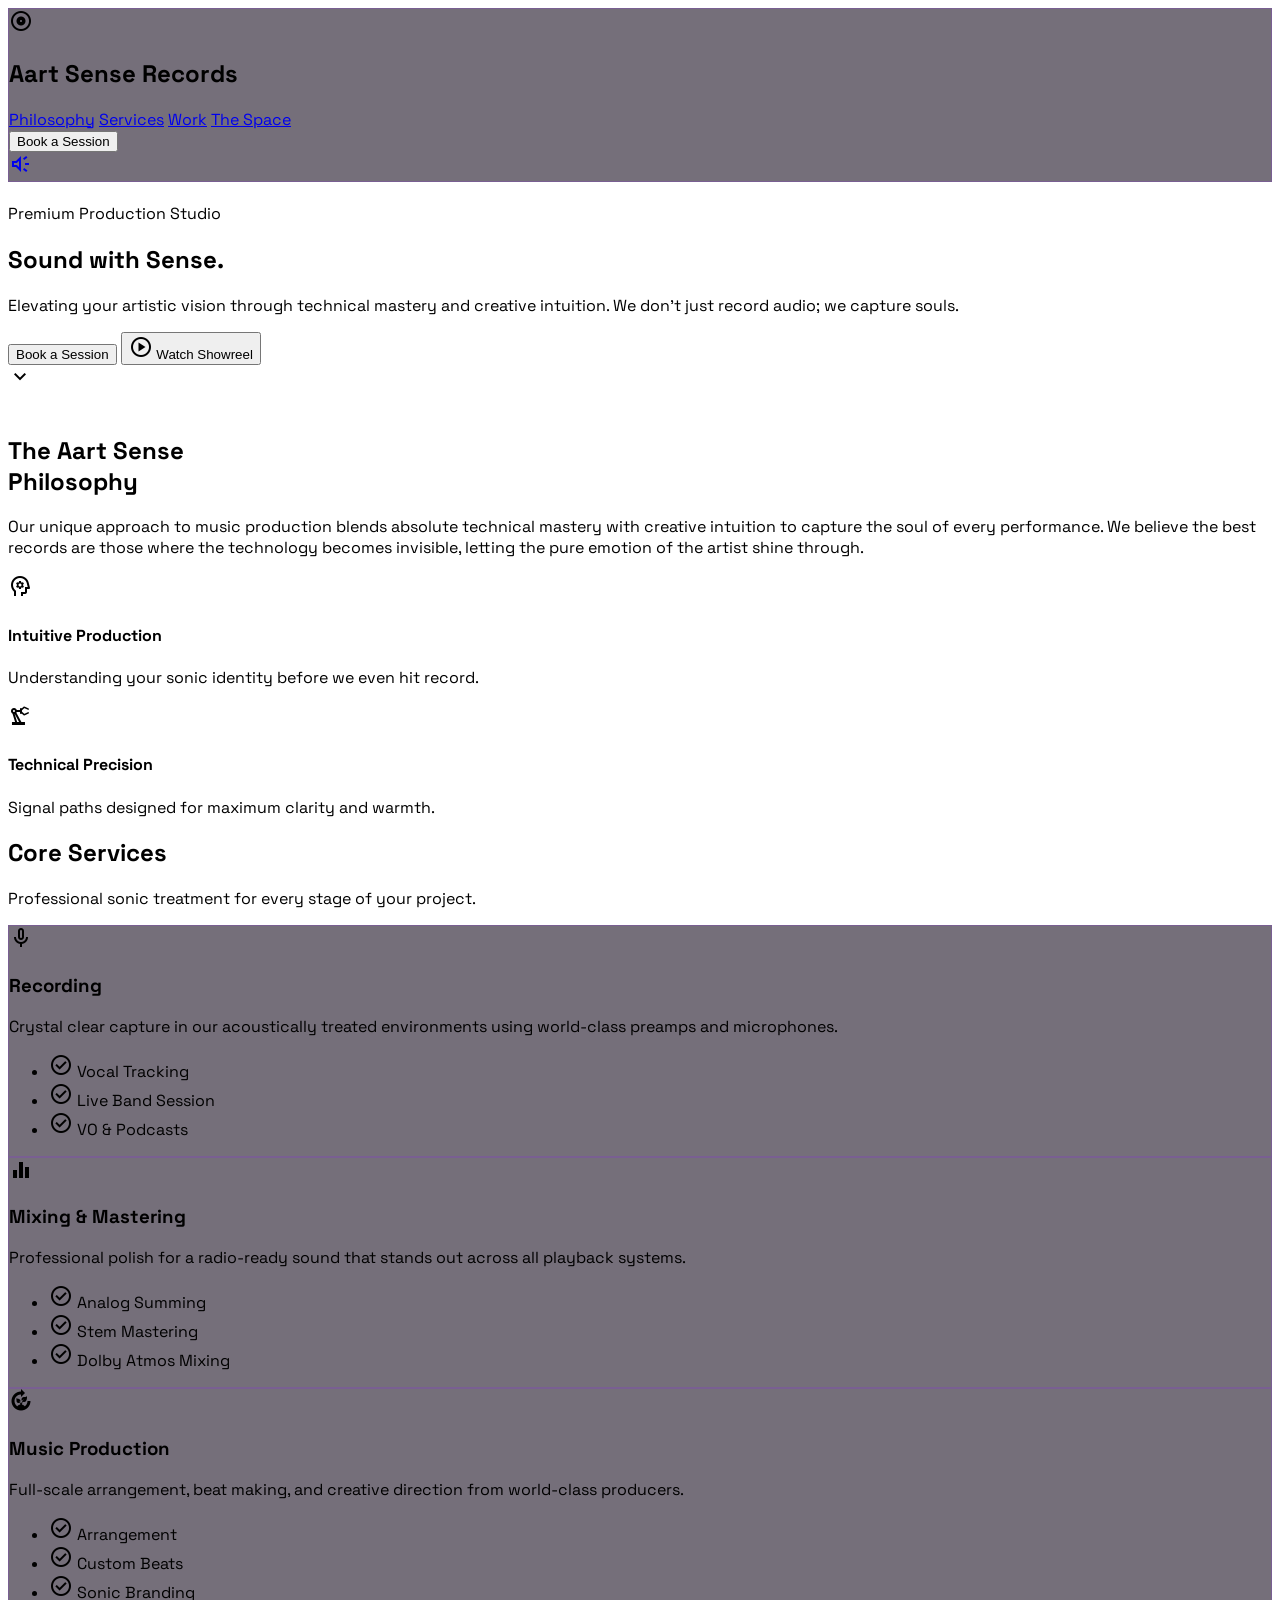
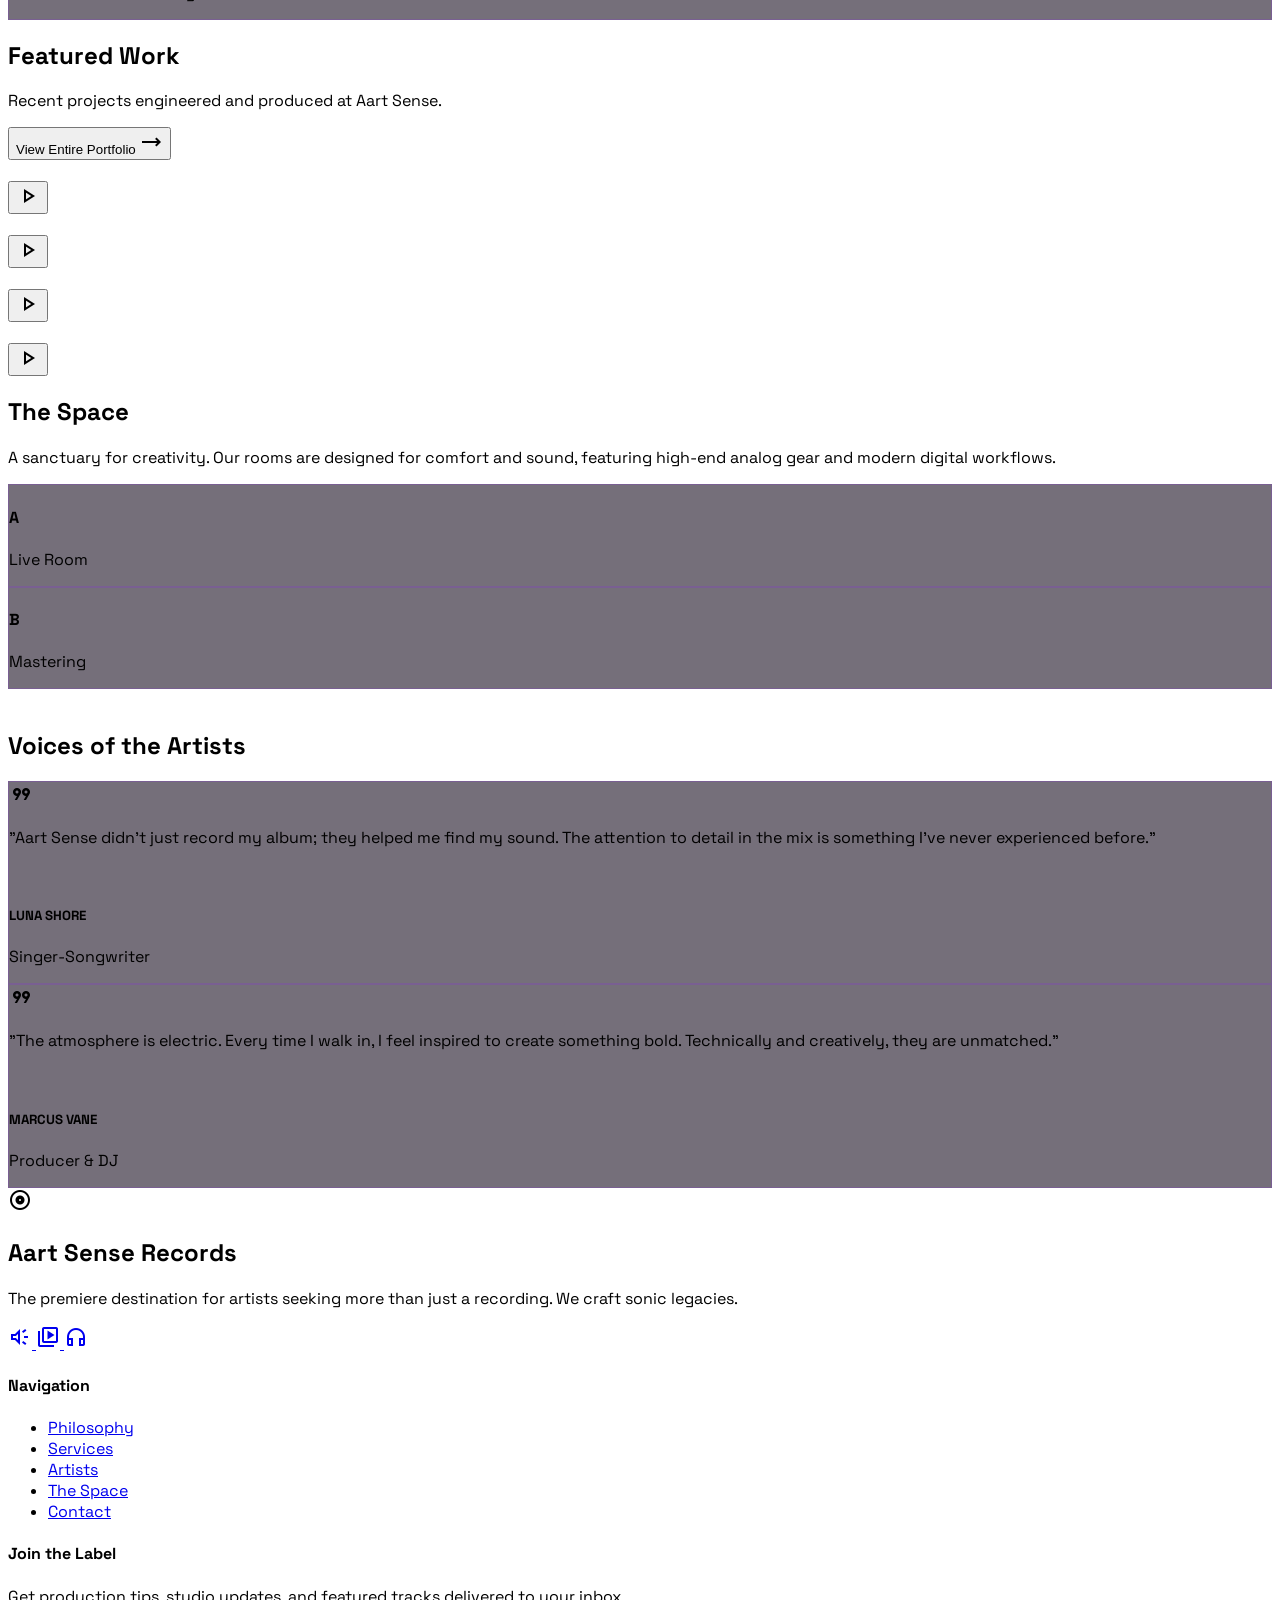
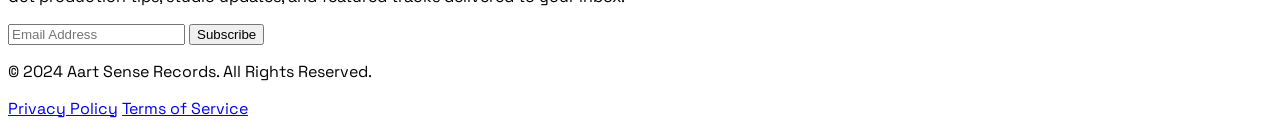
==== index.html @ df7c5c41 "initial commit" ====
<!DOCTYPE html>

<html class="dark" lang="en"><head>
<meta charset="utf-8"/>
<meta content="width=device-width, initial-scale=1.0" name="viewport"/>
<title>Aart Sense Records | Sound with Sense</title>
<script src="https://cdn.tailwindcss.com?plugins=forms,container-queries"></script>
<link href="https://fonts.googleapis.com/css2?family=Space+Grotesk:wght@300;400;500;600;700&amp;display=swap" rel="stylesheet"/>
<link href="https://fonts.googleapis.com/css2?family=Material+Symbols+Outlined:wght,FILL@100..700,0..1&amp;display=swap" rel="stylesheet"/>
<link href="https://fonts.googleapis.com/css2?family=Material+Symbols+Outlined:wght,FILL@100..700,0..1&amp;display=swap" rel="stylesheet"/>
<script id="tailwind-config">
        tailwind.config = {
            darkMode: "class",
            theme: {
                extend: {
                    colors: {
                        "primary": "#8c25f4",
                        "background-light": "#f7f5f8",
                        "background-dark": "#191022",
                    },
                    fontFamily: {
                        "display": ["Space Grotesk", "sans-serif"],
                        "sans": ["Space Grotesk", "sans-serif"]
                    },
                    borderRadius: {
                        "DEFAULT": "0.5rem",
                        "lg": "1rem",
                        "xl": "1.5rem",
                        "full": "9999px"
                    },
                },
            },
        }
    </script>
<style>
        .glass {
            background: rgba(25, 16, 34, 0.6);
            backdrop-filter: blur(12px);
            -webkit-backdrop-filter: blur(12px);
            border: 1px solid rgba(140, 37, 244, 0.2);
        }
        .hero-gradient {
            background: linear-gradient(to bottom, rgba(25, 16, 34, 0.4) 0%, rgba(25, 16, 34, 1) 100%);
        }
        body {
            font-family: 'Space Grotesk', sans-serif;
        }
    </style>
</head>
<body class="bg-background-light dark:bg-background-dark text-slate-900 dark:text-slate-100 selection:bg-primary/30">
<!-- Top Navigation -->
<header class="fixed top-0 w-full z-50 glass border-b border-primary/10">
<div class="max-w-7xl mx-auto px-6 h-20 flex items-center justify-between">
<div class="flex items-center gap-3">
<div class="text-primary">
<span class="material-symbols-outlined text-4xl">album</span>
</div>
<h2 class="text-xl font-bold tracking-tight">Aart Sense Records</h2>
</div>
<nav class="hidden md:flex items-center gap-10">
<a class="text-sm font-medium hover:text-primary transition-colors" href="#philosophy">Philosophy</a>
<a class="text-sm font-medium hover:text-primary transition-colors" href="#services">Services</a>
<a class="text-sm font-medium hover:text-primary transition-colors" href="#work">Work</a>
<a class="text-sm font-medium hover:text-primary transition-colors" href="#space">The Space</a>
</nav>
<div class="flex items-center gap-4">
<button class="bg-primary hover:bg-primary/90 text-white px-6 py-2.5 rounded-lg text-sm font-bold transition-all transform hover:scale-105">
                    Book a Session
                </button>
<div class="flex gap-2">
<a class="p-2 rounded-lg bg-primary/10 hover:bg-primary/20 text-primary transition-all" href="#">
<span class="material-symbols-outlined text-xl">brand_awareness</span>
</a>
</div>
</div>
</div>
</header>
<!-- Immersive Hero Section -->
<section class="relative min-h-screen flex items-center justify-center overflow-hidden">
<div class="absolute inset-0 z-0">
<div class="absolute inset-0 hero-gradient z-10"></div>
<img alt="" class="w-full h-full object-cover" data-alt="Cinematic wide shot of a professional dark recording studio" src="https://lh3.googleusercontent.com/aida-public/[base64]"/>
</div>
<div class="relative z-20 text-center px-6 max-w-4xl mx-auto">
<span class="inline-block px-4 py-1.5 rounded-full bg-primary/20 text-primary text-xs font-bold uppercase tracking-widest mb-6 border border-primary/30">
                Premium Production Studio
            </span>
<h1 class="text-6xl md:text-8xl font-bold tracking-tighter mb-8 leading-[0.9]">
                Sound with <span class="text-primary italic">Sense.</span>
</h1>
<p class="text-lg md:text-xl text-slate-300 mb-12 max-w-2xl mx-auto leading-relaxed">
                Elevating your artistic vision through technical mastery and creative intuition. We don't just record audio; we capture souls.
            </p>
<div class="flex flex-col sm:flex-row items-center justify-center gap-6">
<button class="w-full sm:w-auto px-10 py-5 bg-primary rounded-xl text-white font-bold text-lg hover:shadow-[0_0_40px_rgba(140,37,244,0.4)] transition-all">
                    Book a Session
                </button>
<button class="w-full sm:w-auto px-10 py-5 bg-white/5 border border-white/10 rounded-xl text-white font-bold text-lg hover:bg-white/10 transition-all flex items-center justify-center gap-2 group">
<span class="material-symbols-outlined group-hover:text-primary transition-colors">play_circle</span>
                    Watch Showreel
                </button>
</div>
</div>
<div class="absolute bottom-10 left-1/2 -translate-x-1/2 z-20 animate-bounce">
<span class="material-symbols-outlined text-slate-400">expand_more</span>
</div>
</section>
<!-- Philosophy Section -->
<section class="py-24 px-6 max-w-7xl mx-auto" id="philosophy">
<div class="grid lg:grid-cols-2 gap-16 items-center">
<div class="order-2 lg:order-1">
<div class="relative rounded-2xl overflow-hidden aspect-video group">
<img alt="" class="w-full h-full object-cover grayscale hover:grayscale-0 transition-all duration-700" data-alt="Artist focusing intensely while playing an instrument in soft lighting" src="https://lh3.googleusercontent.com/aida-public/[base64]"/>
<div class="absolute inset-0 bg-primary/20 mix-blend-overlay"></div>
</div>
</div>
<div class="order-1 lg:order-2 space-y-8">
<h2 class="text-4xl md:text-5xl font-bold tracking-tight leading-tight">
                    The Aart Sense <br/><span class="text-primary">Philosophy</span>
</h2>
<p class="text-lg text-slate-400 leading-relaxed">
                    Our unique approach to music production blends absolute technical mastery with creative intuition to capture the soul of every performance. We believe the best records are those where the technology becomes invisible, letting the pure emotion of the artist shine through.
                </p>
<div class="space-y-6">
<div class="flex gap-4 p-4 rounded-xl border border-primary/10 bg-primary/5">
<span class="material-symbols-outlined text-primary text-3xl">psychology</span>
<div>
<h4 class="font-bold mb-1">Intuitive Production</h4>
<p class="text-sm text-slate-400">Understanding your sonic identity before we even hit record.</p>
</div>
</div>
<div class="flex gap-4 p-4 rounded-xl border border-primary/10 bg-primary/5">
<span class="material-symbols-outlined text-primary text-3xl">precision_manufacturing</span>
<div>
<h4 class="font-bold mb-1">Technical Precision</h4>
<p class="text-sm text-slate-400">Signal paths designed for maximum clarity and warmth.</p>
</div>
</div>
</div>
</div>
</div>
</section>
<!-- Core Services Section -->
<section class="py-24 bg-background-dark/50 border-y border-primary/5" id="services">
<div class="max-w-7xl mx-auto px-6">
<div class="text-center mb-16">
<h2 class="text-4xl font-bold mb-4">Core Services</h2>
<p class="text-slate-400">Professional sonic treatment for every stage of your project.</p>
</div>
<div class="grid md:grid-cols-3 gap-8">
<!-- Service Card 1 -->
<div class="glass p-8 rounded-2xl border border-white/5 hover:border-primary/50 transition-all group">
<div class="mb-6 text-primary">
<span class="material-symbols-outlined text-5xl">mic</span>
</div>
<h3 class="text-2xl font-bold mb-4">Recording</h3>
<p class="text-slate-400 mb-6">Crystal clear capture in our acoustically treated environments using world-class preamps and microphones.</p>
<ul class="text-sm space-y-3 text-slate-300">
<li class="flex items-center gap-2"><span class="material-symbols-outlined text-xs text-primary">check_circle</span> Vocal Tracking</li>
<li class="flex items-center gap-2"><span class="material-symbols-outlined text-xs text-primary">check_circle</span> Live Band Session</li>
<li class="flex items-center gap-2"><span class="material-symbols-outlined text-xs text-primary">check_circle</span> VO &amp; Podcasts</li>
</ul>
</div>
<!-- Service Card 2 -->
<div class="glass p-8 rounded-2xl border border-white/5 hover:border-primary/50 transition-all group scale-105 bg-primary/5">
<div class="mb-6 text-primary">
<span class="material-symbols-outlined text-5xl">equalizer</span>
</div>
<h3 class="text-2xl font-bold mb-4">Mixing &amp; Mastering</h3>
<p class="text-slate-400 mb-6">Professional polish for a radio-ready sound that stands out across all playback systems.</p>
<ul class="text-sm space-y-3 text-slate-300">
<li class="flex items-center gap-2"><span class="material-symbols-outlined text-xs text-primary">check_circle</span> Analog Summing</li>
<li class="flex items-center gap-2"><span class="material-symbols-outlined text-xs text-primary">check_circle</span> Stem Mastering</li>
<li class="flex items-center gap-2"><span class="material-symbols-outlined text-xs text-primary">check_circle</span> Dolby Atmos Mixing</li>
</ul>
</div>
<!-- Service Card 3 -->
<div class="glass p-8 rounded-2xl border border-white/5 hover:border-primary/50 transition-all group">
<div class="mb-6 text-primary">
<span class="material-symbols-outlined text-5xl">compost</span>
</div>
<h3 class="text-2xl font-bold mb-4">Music Production</h3>
<p class="text-slate-400 mb-6">Full-scale arrangement, beat making, and creative direction from world-class producers.</p>
<ul class="text-sm space-y-3 text-slate-300">
<li class="flex items-center gap-2"><span class="material-symbols-outlined text-xs text-primary">check_circle</span> Arrangement</li>
<li class="flex items-center gap-2"><span class="material-symbols-outlined text-xs text-primary">check_circle</span> Custom Beats</li>
<li class="flex items-center gap-2"><span class="material-symbols-outlined text-xs text-primary">check_circle</span> Sonic Branding</li>
</ul>
</div>
</div>
</div>
</section>
<!-- Featured Work Grid -->
<section class="py-24 px-6 max-w-7xl mx-auto" id="work">
<div class="flex flex-col md:flex-row md:items-end justify-between mb-16 gap-4">
<div>
<h2 class="text-4xl font-bold mb-4">Featured Work</h2>
<p class="text-slate-400">Recent projects engineered and produced at Aart Sense.</p>
</div>
<button class="text-primary font-bold flex items-center gap-2 hover:translate-x-1 transition-all">
                View Entire Portfolio <span class="material-symbols-outlined">trending_flat</span>
</button>
</div>
<div class="grid grid-cols-2 md:grid-cols-4 gap-4">
<div class="group relative aspect-square rounded-xl overflow-hidden cursor-pointer">
<img alt="" class="w-full h-full object-cover transition-transform duration-500 group-hover:scale-110" data-alt="Vibrant synthwave album cover art" src="https://lh3.googleusercontent.com/aida-public/[base64]"/>
<div class="absolute inset-0 bg-black/60 opacity-0 group-hover:opacity-100 transition-opacity flex items-center justify-center backdrop-blur-sm">
<button class="bg-primary p-4 rounded-full text-white transform translate-y-4 group-hover:translate-y-0 transition-transform">
<span class="material-symbols-outlined text-3xl">play_arrow</span>
</button>
</div>
</div>
<div class="group relative aspect-square rounded-xl overflow-hidden cursor-pointer">
<img alt="" class="w-full h-full object-cover transition-transform duration-500 group-hover:scale-110" data-alt="Moody jazz club black and white album cover" src="https://lh3.googleusercontent.com/aida-public/[base64]"/>
<div class="absolute inset-0 bg-black/60 opacity-0 group-hover:opacity-100 transition-opacity flex items-center justify-center backdrop-blur-sm">
<button class="bg-primary p-4 rounded-full text-white transform translate-y-4 group-hover:translate-y-0 transition-transform">
<span class="material-symbols-outlined text-3xl">play_arrow</span>
</button>
</div>
</div>
<div class="group relative aspect-square rounded-xl overflow-hidden cursor-pointer">
<img alt="" class="w-full h-full object-cover transition-transform duration-500 group-hover:scale-110" data-alt="Electronic neon waveform album cover art" src="https://lh3.googleusercontent.com/aida-public/[base64]"/>
<div class="absolute inset-0 bg-black/60 opacity-0 group-hover:opacity-100 transition-opacity flex items-center justify-center backdrop-blur-sm">
<button class="bg-primary p-4 rounded-full text-white transform translate-y-4 group-hover:translate-y-0 transition-transform">
<span class="material-symbols-outlined text-3xl">play_arrow</span>
</button>
</div>
</div>
<div class="group relative aspect-square rounded-xl overflow-hidden cursor-pointer">
<img alt="" class="w-full h-full object-cover transition-transform duration-500 group-hover:scale-110" data-alt="Indie rock gritty band photography album cover" src="https://lh3.googleusercontent.com/aida-public/[base64]"/>
<div class="absolute inset-0 bg-black/60 opacity-0 group-hover:opacity-100 transition-opacity flex items-center justify-center backdrop-blur-sm">
<button class="bg-primary p-4 rounded-full text-white transform translate-y-4 group-hover:translate-y-0 transition-transform">
<span class="material-symbols-outlined text-3xl">play_arrow</span>
</button>
</div>
</div>
</div>
</section>
<!-- The Space Section -->
<section class="py-24 bg-background-dark" id="space">
<div class="max-w-7xl mx-auto px-6">
<div class="grid lg:grid-cols-3 gap-8 mb-12">
<div class="lg:col-span-1 py-12">
<h2 class="text-4xl font-bold mb-6">The Space</h2>
<p class="text-slate-400 mb-8 leading-relaxed">
                        A sanctuary for creativity. Our rooms are designed for comfort and sound, featuring high-end analog gear and modern digital workflows.
                    </p>
<div class="grid grid-cols-2 gap-4">
<div class="p-4 rounded-xl glass text-center">
<h4 class="text-2xl font-bold text-primary">A</h4>
<p class="text-xs uppercase tracking-widest text-slate-500">Live Room</p>
</div>
<div class="p-4 rounded-xl glass text-center">
<h4 class="text-2xl font-bold text-primary">B</h4>
<p class="text-xs uppercase tracking-widest text-slate-500">Mastering</p>
</div>
</div>
</div>
<div class="lg:col-span-2 grid grid-cols-1 md:grid-cols-2 gap-4">
<img alt="" class="w-full h-full object-cover rounded-xl grayscale hover:grayscale-0 transition-all cursor-crosshair" data-alt="Extreme close up of vintage recording console faders" src="https://lh3.googleusercontent.com/aida-public/[base64]"/>
<img alt="" class="w-full h-full object-cover rounded-xl grayscale hover:grayscale-0 transition-all cursor-crosshair" data-alt="Collection of boutique electric guitars on a rack" src="https://lh3.googleusercontent.com/aida-public/[base64]"/>
<img alt="" class="w-full h-64 md:col-span-2 object-cover rounded-xl grayscale hover:grayscale-0 transition-all cursor-crosshair" data-alt="Wide shot of a recording studio control room at night" src="https://lh3.googleusercontent.com/aida-public/[base64]"/>
</div>
</div>
</div>
</section>
<!-- Testimonials Section -->
<section class="py-24 px-6 max-w-7xl mx-auto overflow-hidden">
<div class="text-center mb-16">
<h2 class="text-3xl font-bold">Voices of the Artists</h2>
</div>
<div class="flex flex-wrap justify-center gap-8">
<div class="max-w-md p-8 glass rounded-2xl relative">
<span class="material-symbols-outlined text-primary text-6xl absolute -top-4 -left-4 opacity-20">format_quote</span>
<p class="text-lg italic text-slate-300 mb-6">
                    "Aart Sense didn't just record my album; they helped me find my sound. The attention to detail in the mix is something I've never experienced before."
                </p>
<div class="flex items-center gap-4">
<div class="w-12 h-12 rounded-full bg-primary/20 overflow-hidden">
<img alt="" data-alt="Headshot of a modern female indie artist" src="https://lh3.googleusercontent.com/aida-public/[base64]"/>
</div>
<div>
<h5 class="font-bold">LUNA SHORE</h5>
<p class="text-xs text-slate-500 uppercase tracking-widest">Singer-Songwriter</p>
</div>
</div>
</div>
<div class="max-w-md p-8 glass rounded-2xl relative">
<span class="material-symbols-outlined text-primary text-6xl absolute -top-4 -left-4 opacity-20">format_quote</span>
<p class="text-lg italic text-slate-300 mb-6">
                    "The atmosphere is electric. Every time I walk in, I feel inspired to create something bold. Technically and creatively, they are unmatched."
                </p>
<div class="flex items-center gap-4">
<div class="w-12 h-12 rounded-full bg-primary/20 overflow-hidden">
<img alt="" data-alt="Portrait of a male hip-hop producer" src="https://lh3.googleusercontent.com/aida-public/[base64]"/>
</div>
<div>
<h5 class="font-bold">MARCUS VANE</h5>
<p class="text-xs text-slate-500 uppercase tracking-widest">Producer &amp; DJ</p>
</div>
</div>
</div>
</div>
</section>
<!-- Newsletter & Footer -->
<footer class="bg-black border-t border-white/5 py-20 px-6">
<div class="max-w-7xl mx-auto">
<div class="grid md:grid-cols-4 gap-12 mb-20">
<div class="md:col-span-2">
<div class="flex items-center gap-3 mb-8">
<div class="text-primary">
<span class="material-symbols-outlined text-4xl">album</span>
</div>
<h2 class="text-2xl font-bold tracking-tight">Aart Sense Records</h2>
</div>
<p class="text-slate-500 max-w-sm mb-8">
                        The premiere destination for artists seeking more than just a recording. We craft sonic legacies.
                    </p>
<div class="flex gap-4">
<a class="w-10 h-10 rounded-lg bg-white/5 flex items-center justify-center hover:bg-primary/20 hover:text-primary transition-all" href="#">
<span class="material-symbols-outlined">brand_awareness</span>
</a>
<a class="w-10 h-10 rounded-lg bg-white/5 flex items-center justify-center hover:bg-primary/20 hover:text-primary transition-all" href="#">
<span class="material-symbols-outlined">video_library</span>
</a>
<a class="w-10 h-10 rounded-lg bg-white/5 flex items-center justify-center hover:bg-primary/20 hover:text-primary transition-all" href="#">
<span class="material-symbols-outlined">headset</span>
</a>
</div>
</div>
<div>
<h4 class="font-bold mb-6">Navigation</h4>
<ul class="space-y-4 text-slate-500 text-sm">
<li><a class="hover:text-primary transition-colors" href="#">Philosophy</a></li>
<li><a class="hover:text-primary transition-colors" href="#">Services</a></li>
<li><a class="hover:text-primary transition-colors" href="#">Artists</a></li>
<li><a class="hover:text-primary transition-colors" href="#">The Space</a></li>
<li><a class="hover:text-primary transition-colors" href="#">Contact</a></li>
</ul>
</div>
<div>
<h4 class="font-bold mb-6">Join the Label</h4>
<p class="text-sm text-slate-500 mb-6">Get production tips, studio updates, and featured tracks delivered to your inbox.</p>
<form class="space-y-3">
<input class="w-full bg-white/5 border-white/10 rounded-lg px-4 py-2.5 text-sm focus:border-primary focus:ring-0 transition-all" placeholder="Email Address" type="email"/>
<button class="w-full bg-primary py-2.5 rounded-lg text-sm font-bold hover:bg-primary/90 transition-all">Subscribe</button>
</form>
</div>
</div>
<div class="flex flex-col md:flex-row justify-between items-center gap-6 pt-12 border-t border-white/5 text-xs text-slate-600">
<p>© 2024 Aart Sense Records. All Rights Reserved.</p>
<div class="flex gap-8">
<a class="hover:text-slate-400" href="#">Privacy Policy</a>
<a class="hover:text-slate-400" href="#">Terms of Service</a>
</div>
</div>
</div>
</footer>
</body></html>
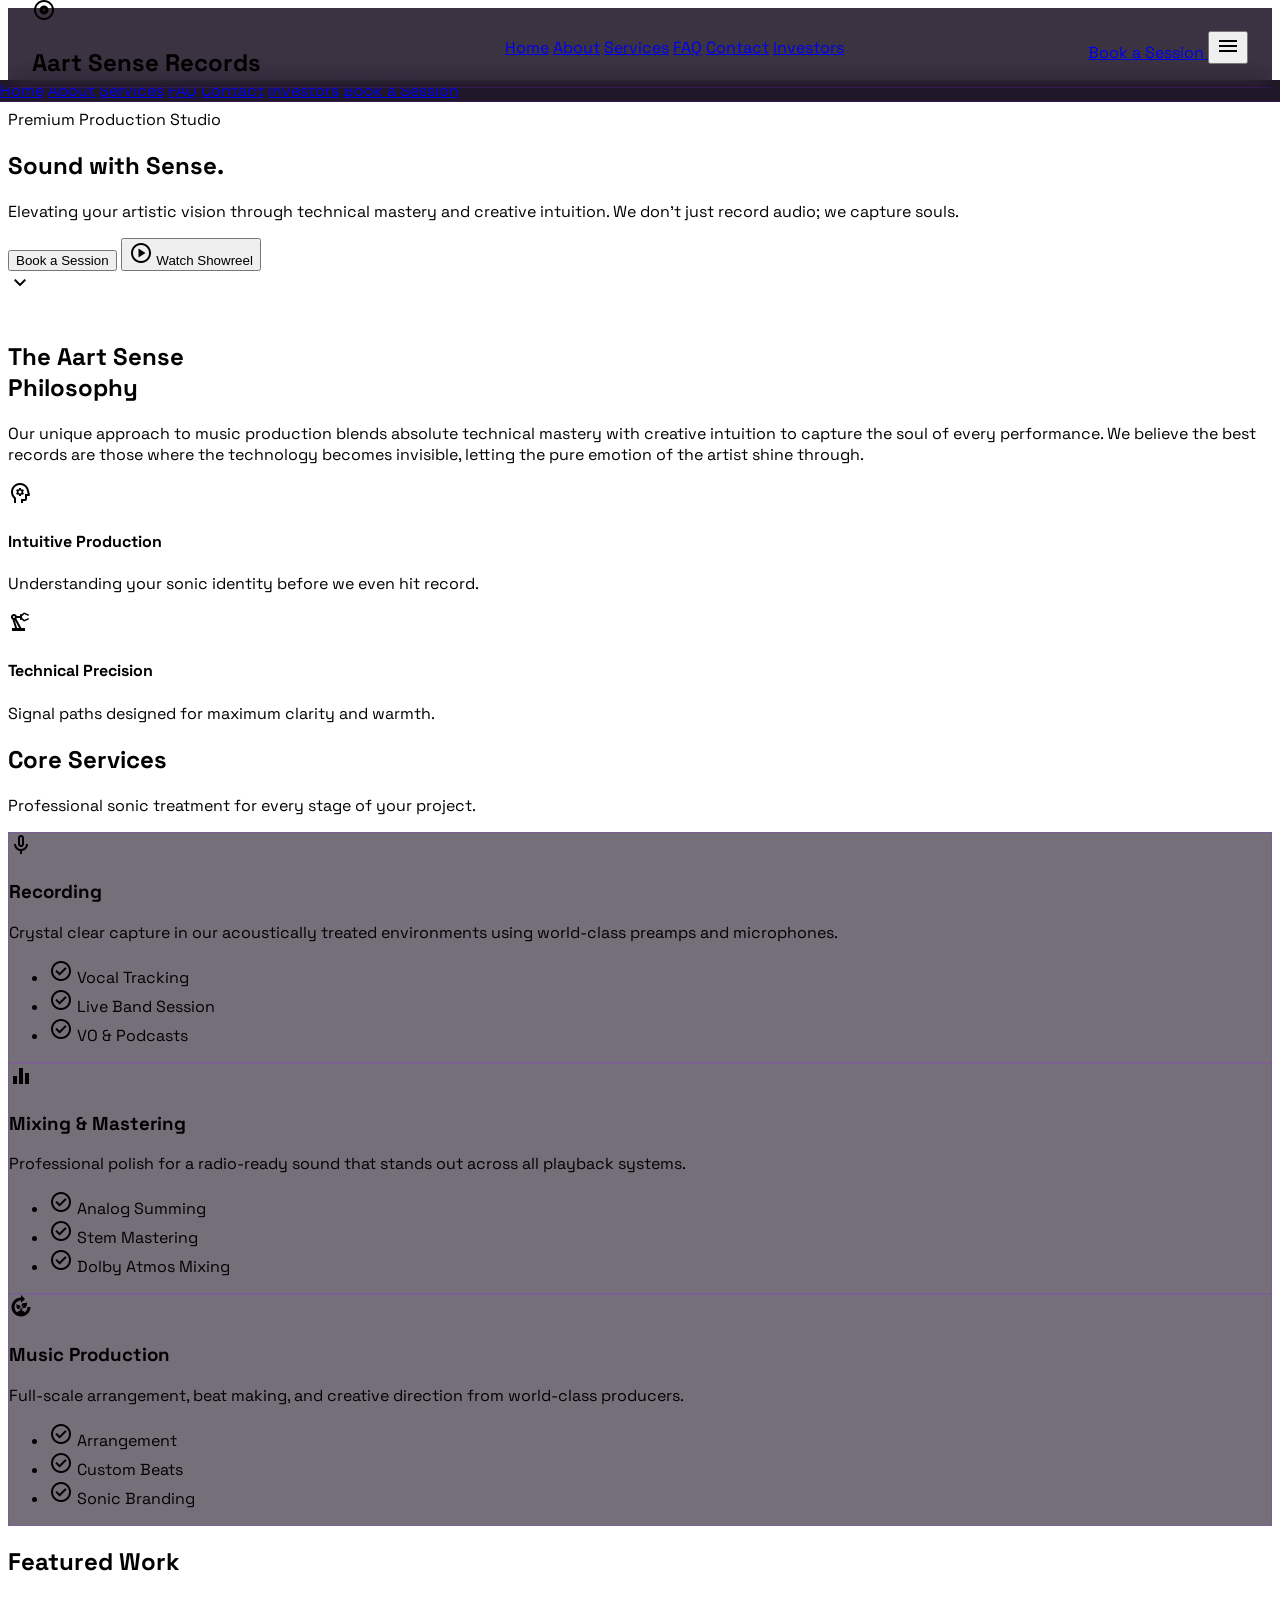
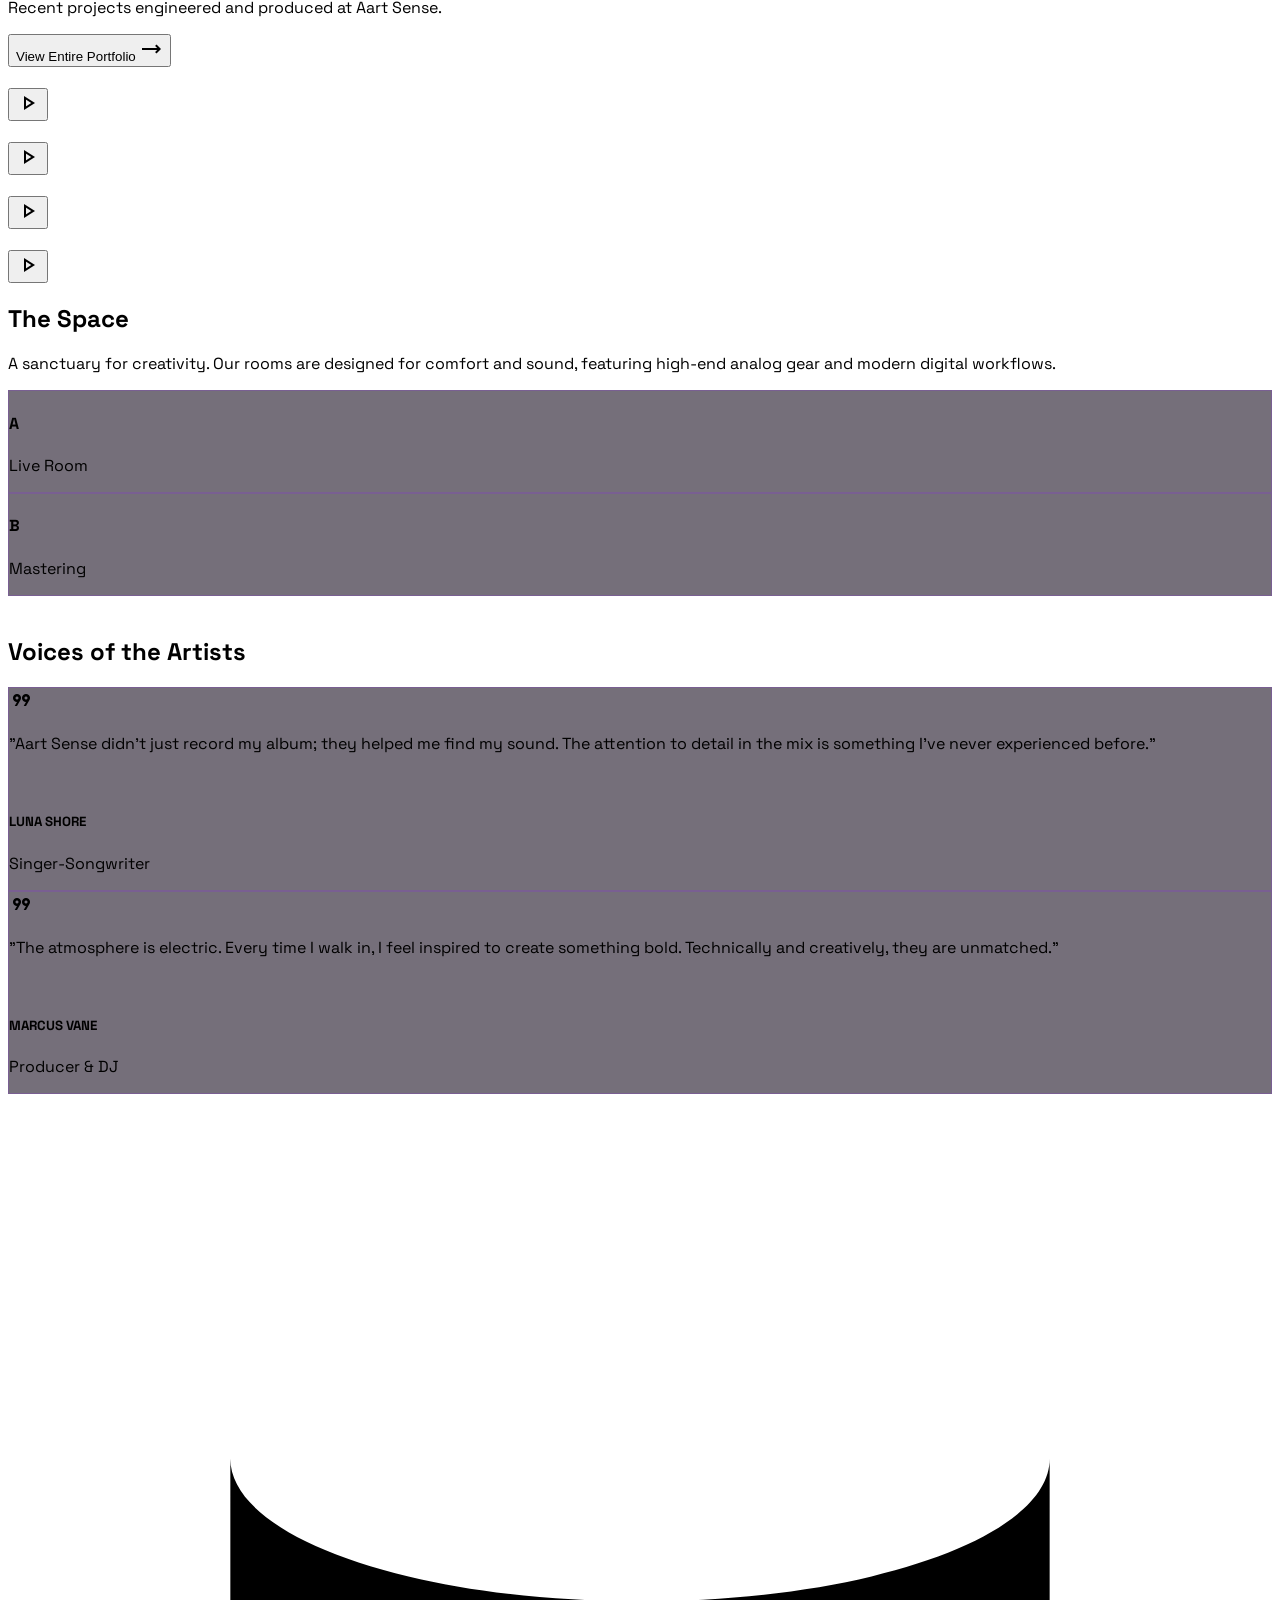
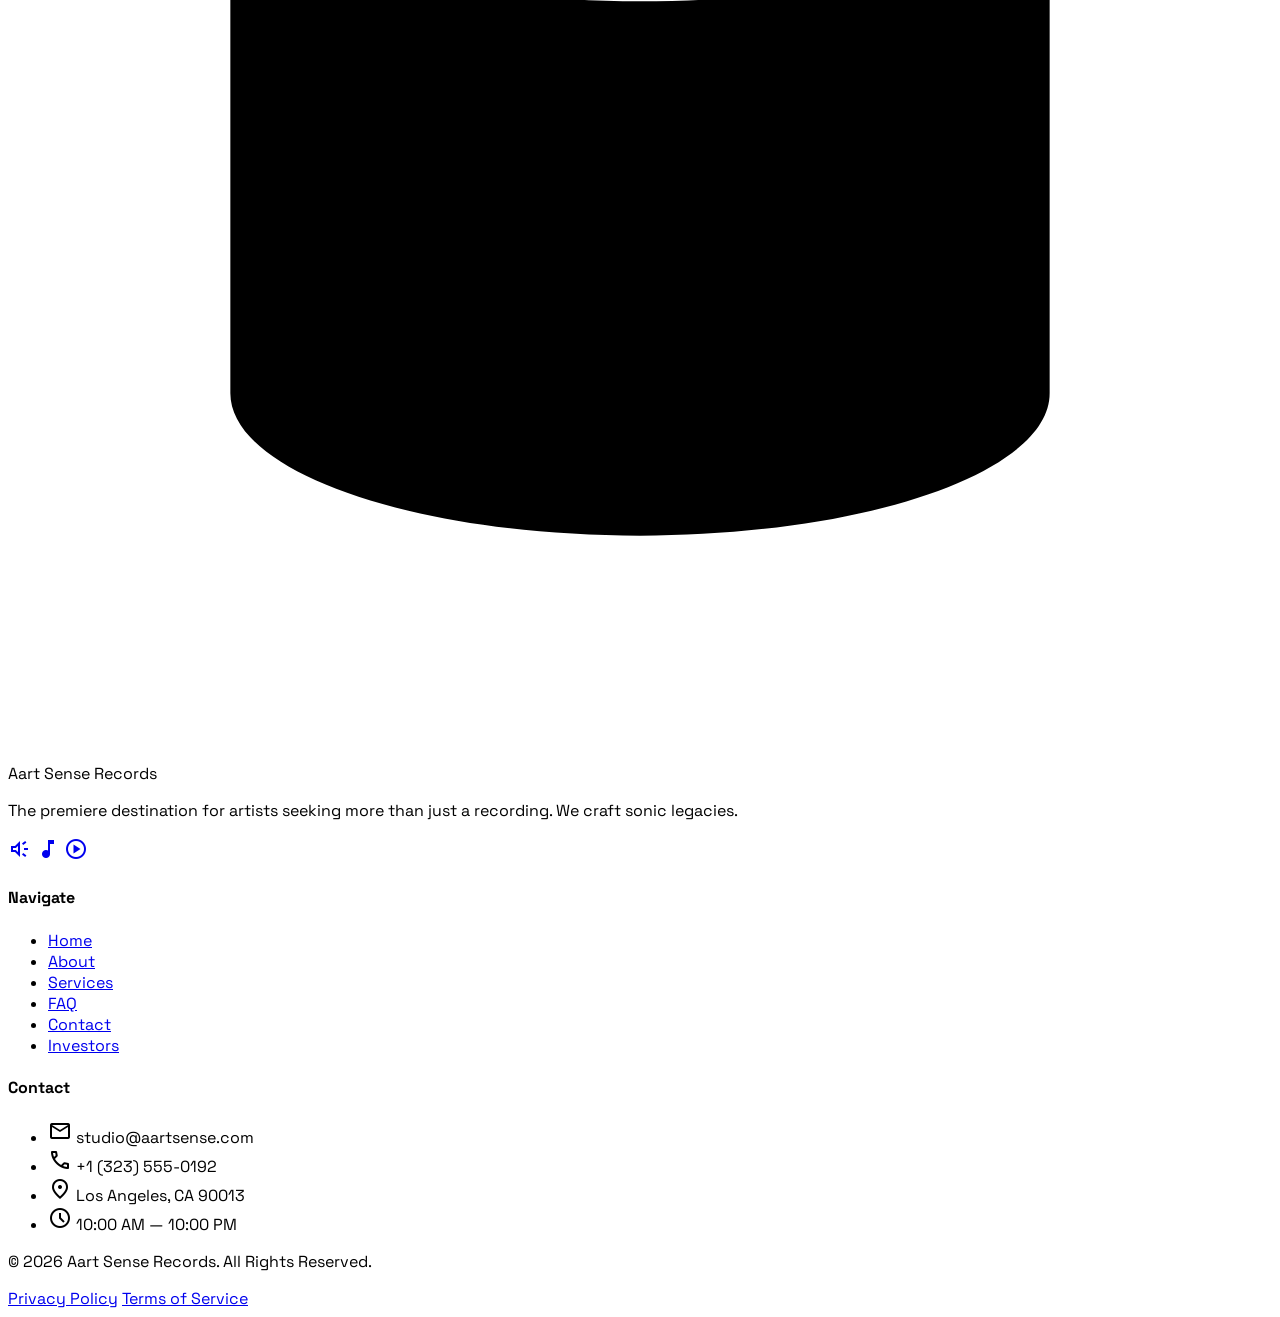
==== commit 11fd837d: "Code update." ====
--- a/index.html
+++ b/index.html
@@ -8,6 +8,7 @@
 <link href="https://fonts.googleapis.com/css2?family=Space+Grotesk:wght@300;400;500;600;700&amp;display=swap" rel="stylesheet"/>
 <link href="https://fonts.googleapis.com/css2?family=Material+Symbols+Outlined:wght,FILL@100..700,0..1&amp;display=swap" rel="stylesheet"/>
 <link href="https://fonts.googleapis.com/css2?family=Material+Symbols+Outlined:wght,FILL@100..700,0..1&amp;display=swap" rel="stylesheet"/>
+<link rel="stylesheet" href="styles.css"/>
 <script id="tailwind-config">
         tailwind.config = {
             darkMode: "class",
@@ -32,25 +33,11 @@
             },
         }
     </script>
-<style>
-        .glass {
-            background: rgba(25, 16, 34, 0.6);
-            backdrop-filter: blur(12px);
-            -webkit-backdrop-filter: blur(12px);
-            border: 1px solid rgba(140, 37, 244, 0.2);
-        }
-        .hero-gradient {
-            background: linear-gradient(to bottom, rgba(25, 16, 34, 0.4) 0%, rgba(25, 16, 34, 1) 100%);
-        }
-        body {
-            font-family: 'Space Grotesk', sans-serif;
-        }
-    </style>
 </head>
 <body class="bg-background-light dark:bg-background-dark text-slate-900 dark:text-slate-100 selection:bg-primary/30">
 <!-- Top Navigation -->
-<header class="fixed top-0 w-full z-50 glass border-b border-primary/10">
-<div class="max-w-7xl mx-auto px-6 h-20 flex items-center justify-between">
+<header class="site-header">
+<div class="header-inner">
 <div class="flex items-center gap-3">
 <div class="text-primary">
 <span class="material-symbols-outlined text-4xl">album</span>
@@ -58,23 +45,35 @@
 <h2 class="text-xl font-bold tracking-tight">Aart Sense Records</h2>
 </div>
 <nav class="hidden md:flex items-center gap-10">
-<a class="text-sm font-medium hover:text-primary transition-colors" href="#philosophy">Philosophy</a>
-<a class="text-sm font-medium hover:text-primary transition-colors" href="#services">Services</a>
-<a class="text-sm font-medium hover:text-primary transition-colors" href="#work">Work</a>
-<a class="text-sm font-medium hover:text-primary transition-colors" href="#space">The Space</a>
+<a class="text-sm font-medium text-primary" data-nav-link href="index.html">Home</a>
+<a class="text-sm font-medium hover:text-primary transition-colors" data-nav-link href="aboutus.html">About</a>
+<a class="text-sm font-medium hover:text-primary transition-colors" data-nav-link href="services.html">Services</a>
+<a class="text-sm font-medium hover:text-primary transition-colors" data-nav-link href="faq.html">FAQ</a>
+<a class="text-sm font-medium hover:text-primary transition-colors" data-nav-link href="contactus.html">Contact</a>
+<a class="text-sm font-medium hover:text-primary transition-colors" data-nav-link href="investor.html">Investors</a>
 </nav>
 <div class="flex items-center gap-4">
-<button class="bg-primary hover:bg-primary/90 text-white px-6 py-2.5 rounded-lg text-sm font-bold transition-all transform hover:scale-105">
+<a href="contactus.html" class="bg-primary hover:bg-primary/90 text-white px-6 py-2.5 rounded-lg text-sm font-bold transition-all transform hover:scale-105">
                     Book a Session
-                </button>
-<div class="flex gap-2">
-<a class="p-2 rounded-lg bg-primary/10 hover:bg-primary/20 text-primary transition-all" href="#">
-<span class="material-symbols-outlined text-xl">brand_awareness</span>
-</a>
-</div>
+                </a>
+<button class="md:hidden p-2 rounded-lg hover:bg-primary/10 text-primary transition-colors" data-menu-toggle aria-label="Toggle menu">
+<span class="material-symbols-outlined">menu</span>
+</button>
 </div>
 </div>
 </header>
+<!-- Mobile Menu -->
+<div class="mobile-menu hidden md:hidden" data-mobile-menu>
+<nav class="max-w-7xl mx-auto px-6 py-6 flex flex-col gap-4">
+<a class="text-sm font-medium text-primary py-2" data-nav-link href="index.html">Home</a>
+<a class="text-sm font-medium hover:text-primary transition-colors py-2" data-nav-link href="aboutus.html">About</a>
+<a class="text-sm font-medium hover:text-primary transition-colors py-2" data-nav-link href="services.html">Services</a>
+<a class="text-sm font-medium hover:text-primary transition-colors py-2" data-nav-link href="faq.html">FAQ</a>
+<a class="text-sm font-medium hover:text-primary transition-colors py-2" data-nav-link href="contactus.html">Contact</a>
+<a class="text-sm font-medium hover:text-primary transition-colors py-2" data-nav-link href="investor.html">Investors</a>
+<a href="contactus.html" class="bg-primary text-white px-6 py-3 rounded-lg text-sm font-bold text-center mt-2">Book a Session</a>
+</nav>
+</div>
 <!-- Immersive Hero Section -->
 <section class="relative min-h-screen flex items-center justify-center overflow-hidden">
 <div class="absolute inset-0 z-0">
@@ -302,58 +301,57 @@
 </div>
 </div>
 </section>
-<!-- Newsletter & Footer -->
-<footer class="bg-black border-t border-white/5 py-20 px-6">
+<!-- Footer -->
+<footer class="border-t border-primary/10 bg-background-dark py-16 px-6">
 <div class="max-w-7xl mx-auto">
-<div class="grid md:grid-cols-4 gap-12 mb-20">
+<div class="grid grid-cols-1 md:grid-cols-4 gap-12 mb-12">
+<!-- Brand -->
 <div class="md:col-span-2">
-<div class="flex items-center gap-3 mb-8">
+<div class="flex items-center gap-3 mb-6">
 <div class="text-primary">
-<span class="material-symbols-outlined text-4xl">album</span>
-</div>
-<h2 class="text-2xl font-bold tracking-tight">Aart Sense Records</h2>
-</div>
-<p class="text-slate-500 max-w-sm mb-8">
-                        The premiere destination for artists seeking more than just a recording. We craft sonic legacies.
-                    </p>
-<div class="flex gap-4">
-<a class="w-10 h-10 rounded-lg bg-white/5 flex items-center justify-center hover:bg-primary/20 hover:text-primary transition-all" href="#">
-<span class="material-symbols-outlined">brand_awareness</span>
-</a>
-<a class="w-10 h-10 rounded-lg bg-white/5 flex items-center justify-center hover:bg-primary/20 hover:text-primary transition-all" href="#">
-<span class="material-symbols-outlined">video_library</span>
-</a>
-<a class="w-10 h-10 rounded-lg bg-white/5 flex items-center justify-center hover:bg-primary/20 hover:text-primary transition-all" href="#">
-<span class="material-symbols-outlined">headset</span>
-</a>
-</div>
-</div>
-<div>
-<h4 class="font-bold mb-6">Navigation</h4>
-<ul class="space-y-4 text-slate-500 text-sm">
-<li><a class="hover:text-primary transition-colors" href="#">Philosophy</a></li>
-<li><a class="hover:text-primary transition-colors" href="#">Services</a></li>
-<li><a class="hover:text-primary transition-colors" href="#">Artists</a></li>
-<li><a class="hover:text-primary transition-colors" href="#">The Space</a></li>
-<li><a class="hover:text-primary transition-colors" href="#">Contact</a></li>
-</ul>
-</div>
-<div>
-<h4 class="font-bold mb-6">Join the Label</h4>
-<p class="text-sm text-slate-500 mb-6">Get production tips, studio updates, and featured tracks delivered to your inbox.</p>
-<form class="space-y-3">
-<input class="w-full bg-white/5 border-white/10 rounded-lg px-4 py-2.5 text-sm focus:border-primary focus:ring-0 transition-all" placeholder="Email Address" type="email"/>
-<button class="w-full bg-primary py-2.5 rounded-lg text-sm font-bold hover:bg-primary/90 transition-all">Subscribe</button>
-</form>
-</div>
-</div>
-<div class="flex flex-col md:flex-row justify-between items-center gap-6 pt-12 border-t border-white/5 text-xs text-slate-600">
-<p>© 2024 Aart Sense Records. All Rights Reserved.</p>
+<svg class="w-8 h-8" fill="currentColor" viewBox="0 0 48 48" xmlns="http://www.w3.org/2000/svg"><path d="M39.5563 34.1455V13.8546C39.5563 15.708 36.8773 17.3437 32.7927 18.3189C30.2914 18.916 27.263 19.2655 24 19.2655C20.737 19.2655 17.7086 18.916 15.2073 18.3189C11.1227 17.3437 8.44365 15.708 8.44365 13.8546V34.1455C8.44365 35.9988 11.1227 37.6346 15.2073 38.6098C17.7086 39.2069 20.737 39.5564 24 39.5564C27.1288 39.5564 30.2914 39.2069 32.7927 38.6098C36.8773 37.6346 39.5563 35.9988 39.5563 34.1455Z"/></svg>
+</div>
+<span class="text-xl font-bold tracking-tight text-white uppercase">Aart Sense Records</span>
+</div>
+<p class="text-slate-500 max-w-sm leading-relaxed mb-6">The premiere destination for artists seeking more than just a recording. We craft sonic legacies.</p>
+<div class="flex gap-3">
+<a class="w-10 h-10 rounded-lg bg-white/5 flex items-center justify-center hover:bg-primary/20 hover:text-primary transition-all" href="#"><span class="material-symbols-outlined text-lg">brand_awareness</span></a>
+<a class="w-10 h-10 rounded-lg bg-white/5 flex items-center justify-center hover:bg-primary/20 hover:text-primary transition-all" href="#"><span class="material-symbols-outlined text-lg">music_note</span></a>
+<a class="w-10 h-10 rounded-lg bg-white/5 flex items-center justify-center hover:bg-primary/20 hover:text-primary transition-all" href="#"><span class="material-symbols-outlined text-lg">play_circle</span></a>
+</div>
+</div>
+<!-- Navigate -->
+<div>
+<h4 class="font-bold mb-6 uppercase tracking-widest text-xs text-primary">Navigate</h4>
+<ul class="space-y-4 text-slate-400 text-sm">
+<li><a class="hover:text-primary transition-colors" href="index.html">Home</a></li>
+<li><a class="hover:text-primary transition-colors" href="aboutus.html">About</a></li>
+<li><a class="hover:text-primary transition-colors" href="services.html">Services</a></li>
+<li><a class="hover:text-primary transition-colors" href="faq.html">FAQ</a></li>
+<li><a class="hover:text-primary transition-colors" href="contactus.html">Contact</a></li>
+<li><a class="hover:text-primary transition-colors" href="investor.html">Investors</a></li>
+</ul>
+</div>
+<!-- Contact -->
+<div>
+<h4 class="font-bold mb-6 uppercase tracking-widest text-xs text-primary">Contact</h4>
+<ul class="space-y-4 text-slate-400 text-sm">
+<li class="flex items-center gap-2"><span class="material-symbols-outlined text-sm text-primary">mail</span> studio@aartsense.com</li>
+<li class="flex items-center gap-2"><span class="material-symbols-outlined text-sm text-primary">call</span> +1 (323) 555-0192</li>
+<li class="flex items-center gap-2"><span class="material-symbols-outlined text-sm text-primary">location_on</span> Los Angeles, CA 90013</li>
+<li class="flex items-center gap-2"><span class="material-symbols-outlined text-sm text-primary">schedule</span> 10:00 AM — 10:00 PM</li>
+</ul>
+</div>
+</div>
+<!-- Bottom Bar -->
+<div class="pt-8 border-t border-white/5 flex flex-col md:flex-row justify-between items-center gap-4 text-xs text-slate-600">
+<p>© 2026 Aart Sense Records. All Rights Reserved.</p>
 <div class="flex gap-8">
-<a class="hover:text-slate-400" href="#">Privacy Policy</a>
-<a class="hover:text-slate-400" href="#">Terms of Service</a>
+<a class="hover:text-primary transition-colors" href="privacy-policy.html">Privacy Policy</a>
+<a class="hover:text-primary transition-colors" href="terms.html">Terms of Service</a>
 </div>
 </div>
 </div>
 </footer>
+<script src="main.js"></script>
 </body></html>
--- a/styles.css
+++ b/styles.css
@@ -0,0 +1,130 @@
+/* ============================================================
+   Aart Sense Records — Shared Stylesheet
+   All pages link to this file. Do not duplicate these rules
+   inside individual page <style> blocks.
+   ============================================================ */
+
+/* ----------------------------------------------------------
+   Base
+   ---------------------------------------------------------- */
+*, *::before, *::after {
+  box-sizing: border-box;
+}
+
+body {
+  font-family: 'Space Grotesk', sans-serif;
+}
+
+/* ----------------------------------------------------------
+   Site Header  (replaces every page's varying header class)
+   • sticky  • 80 px tall  • unified glass backdrop
+   ---------------------------------------------------------- */
+.site-header {
+  position: sticky;
+  top: 0;
+  z-index: 50;
+  width: 100%;
+  height: 80px;
+  display: flex;
+  align-items: center;
+  border-bottom: 1px solid rgba(140, 37, 244, 0.18);
+  background: rgba(25, 16, 34, 0.85);
+  backdrop-filter: blur(12px);
+  -webkit-backdrop-filter: blur(12px);
+  transition: box-shadow 0.2s ease;
+}
+
+/* Inner container — consistent max-width, padding & flex layout */
+.site-header .header-inner {
+  max-width: 80rem;   /* same as Tailwind max-w-7xl */
+  margin: 0 auto;
+  padding: 0 1.5rem;  /* px-6 */
+  width: 100%;
+  display: flex;
+  align-items: center;
+  justify-content: space-between;
+  gap: 1rem;
+}
+
+/* ----------------------------------------------------------
+   Mobile Dropdown Menu
+   Pinned directly below the 80 px header on all pages
+   ---------------------------------------------------------- */
+.mobile-menu {
+  position: fixed;
+  top: 80px;
+  left: 0;
+  right: 0;
+  z-index: 40;
+  background: rgba(25, 16, 34, 0.97);
+  backdrop-filter: blur(14px);
+  -webkit-backdrop-filter: blur(14px);
+  border-bottom: 1px solid rgba(140, 37, 244, 0.2);
+}
+
+/* ----------------------------------------------------------
+   Glass Variants
+   ---------------------------------------------------------- */
+.glass {
+  background: rgba(25, 16, 34, 0.6);
+  backdrop-filter: blur(12px);
+  -webkit-backdrop-filter: blur(12px);
+  border: 1px solid rgba(140, 37, 244, 0.2);
+}
+
+.glass-panel {
+  background: rgba(25, 16, 34, 0.7);
+  backdrop-filter: blur(12px);
+  -webkit-backdrop-filter: blur(12px);
+  border: 1px solid rgba(140, 37, 244, 0.2);
+}
+
+.glass-card {
+  background: rgba(45, 27, 61, 0.4);
+  backdrop-filter: blur(12px);
+  -webkit-backdrop-filter: blur(12px);
+  border: 1px solid rgba(140, 37, 244, 0.2);
+}
+
+/* ----------------------------------------------------------
+   Hero / Background Utilities
+   ---------------------------------------------------------- */
+.hero-gradient {
+  background: linear-gradient(to bottom, rgba(25, 16, 34, 0.4) 0%, rgba(25, 16, 34, 1) 100%);
+}
+
+.spec-grid {
+  background-image: radial-gradient(circle at 2px 2px, rgba(140, 37, 244, 0.05) 1px, transparent 0);
+  background-size: 24px 24px;
+}
+
+.grain-overlay {
+  background-image: url('https://lh3.googleusercontent.com/aida-public/[base64]');
+  opacity: 0.05;
+}
+
+.gradient-blur {
+  filter: blur(80px);
+  z-index: -1;
+}
+
+.grainy-bg {
+  background-image: url('https://lh3.googleusercontent.com/aida-public/[base64]');
+}
+
+.chart-gradient {
+  background: linear-gradient(180deg, rgba(140, 37, 244, 0.2) 0%, rgba(140, 37, 244, 0) 100%);
+}
+
+/* ----------------------------------------------------------
+   FAQ Accordion
+   ---------------------------------------------------------- */
+.accordion-content {
+  max-height: 0;
+  overflow: hidden;
+  transition: max-height 0.35s ease;
+}
+
+.arrow-icon {
+  transition: transform 0.3s ease;
+}
